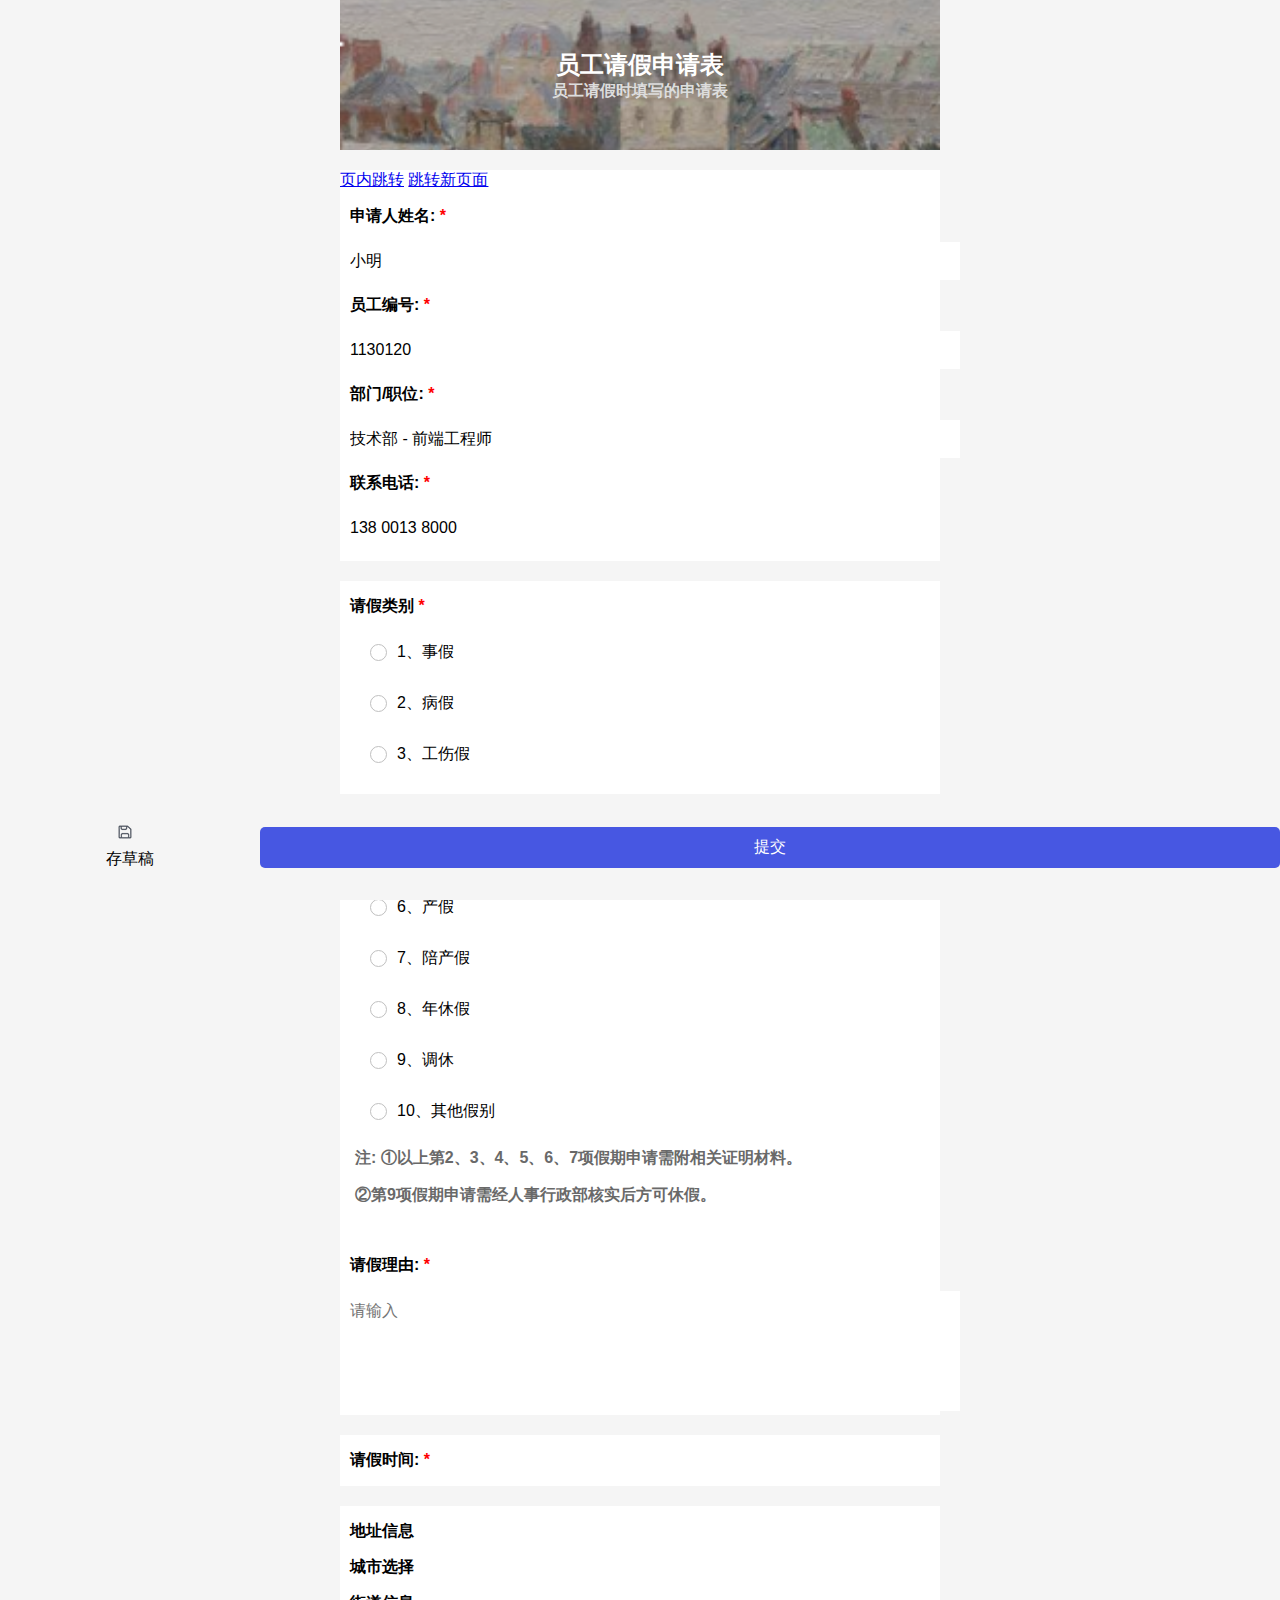
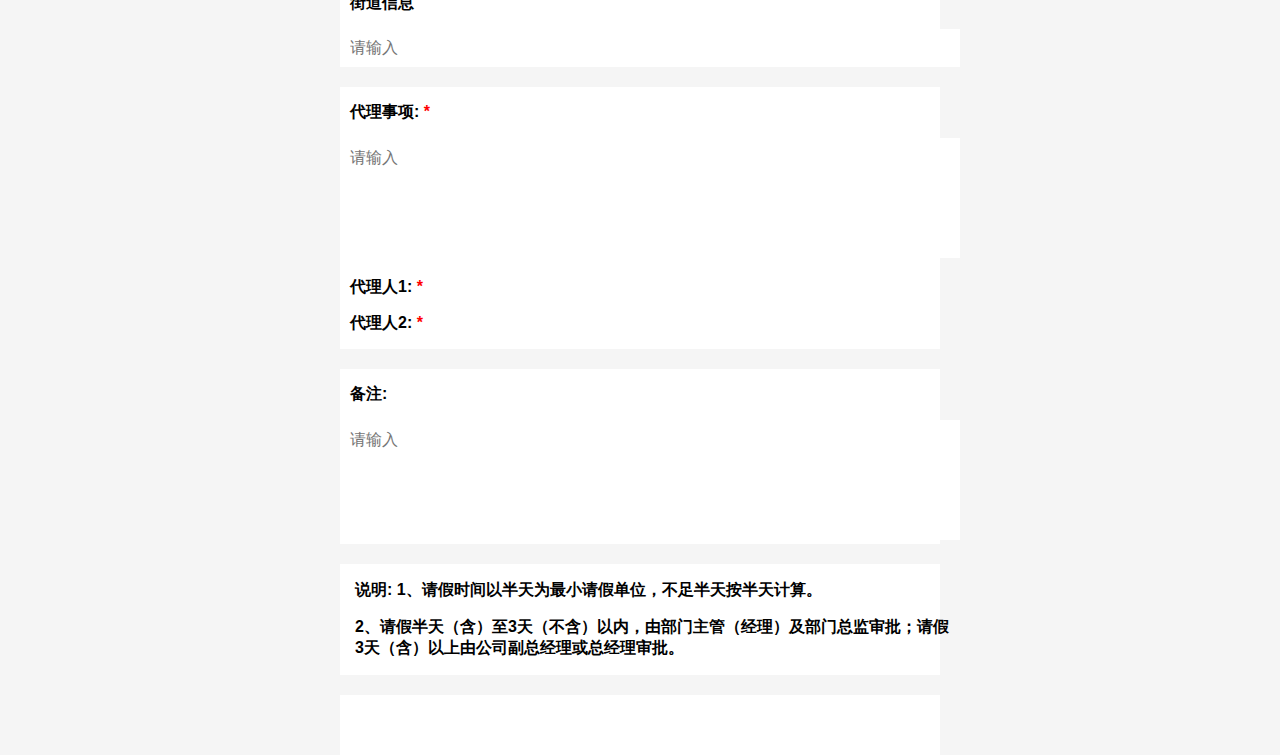
==== Leave_Request_Form/index.html @ c98fd58d "Update index.html" ====
<!DOCTYPE html>
<html lang="zh">
<head>
    <meta charset="UTF-8">
    <meta name="viewport" content="width=device-width, initial-scale=1.0">
<!--     <link rel="stylesheet" href="index.css"> -->
    <title>员工请假申请表</title>
    <style>
        /* <!-- --------------------------------通用样式 ---------------------------- --> */

        body {
            font-family: Arial, sans-serif;
            background-color: #f5f5f5;
            margin: 0;
            padding: 0;
        }

        .form-container {
            width: 100%;
            max-width: 600px;
            margin: 0 auto;
            background-color: #fff;
        }

        #form-content {
            padding-bottom: 60px;
        }
        
        .placeholder-line {
            height: 20px;
            background-color: #F5F5F5;
        }
        
        .form-group label {
            display: block;
            margin: 15px 10px;
        }
        
        .form-group .required {
            color: red;
        }
        
        .bold {
            font-weight: bold;
        }
        .small {
            font-size: 14px;
        }
        .grey {
            color: #696969;
        }
        .form-group .box-container {
            width: 100%;
            padding: 0px 15px;
        }
        
        /* <!-- --------------------------------标题样式 ---------------------------- --> */
        .header {
            position: fixed;
            top: 0;
            left: 0;
            width: 100%;
            background-color: #f5f5f5;
            height: 40px;
/*             color: white; */
/*             text-align: center; */
/*             padding: 15px; */
/*             font-size: 18px; */
/*             transition: top 0.8s; */
            z-index: 1000; /* 确保头部在其他内容之上 */
        }
        
        .head {
            width: 100%;
            height: 150px;
            text-align: center;
            background-image: url('images/head_bg.png');
            background-size: cover;
            background-position: center;
            display: flex;
            flex-direction: column;
            align-items: center;
            justify-content: center;
        }
        .head h1 {
            font-size: 24px;
            margin: 0;
            color: #fff;
        }
        .head h2 {
            font-size: 16px;
            color: #ddd;
            margin: 0;
        }
        
        /* <!-- --------------------------------输入样式 ---------------------------- --> */
        /* TODO: 一些输入框需要限制字数 */
        
        .form-group input,
        .form-group textarea {
            height: auto;
            width: 100%;
            padding: 10px;
            color: #000;
            font-size: 16px;
            border: none;
        }
        .form-group textarea {
            min-height: 100px;
            resize: none;
            width: 100%;
        }
        
        .form-group input:focus,
        .form-group textarea:focus {
            border-color: #007bff;
            outline: none;
        }
        
        #otherInput {
            display: none;
            width: 100%;
        }
        
        #phone-number {
            width: 100%;
            padding: 10px;
            font-size: 16px;
            box-sizing: border-box;
        }
        
        
        
        /* <!-- --------------------------------进度条样式 ---------------------------- --> */
        
        .progress-bar {
            width: 300px;
            height: 10px;
            background-color: #f0f0f0;
            margin: 20px 10px;
        }

        .progress {
            height: 100%;
            background-color: #4169E1;
            width: 0;
            transition: width 0.5s;
        }
        
        /* <!-- --------------------------------星星评分样式 ---------------------------- --> */
        
        .rating {
            display: flex;
            flex-direction: row-reverse;
            justify-content: flex-end;
            margin-bottom: 20px;
            margin-left: 10px;
        }
        .rating-value {
            font-size: 16px;
            margin: 10px;
            margin-left: 100px;
        }
        
        .star {
            font-size: 30px;
            color: #ddd;
            cursor: pointer;
            transition: color 0.2s;
            margin-right: 5px;
        }
        
        .star.active {
            color: #ffd700;
        }
        
        /* <!-- --------------------------------表格样式 ---------------------------- --> */
        
        .table {
            display: flex;
            flex-direction: column;
            width: 100%-40px;
            border: 1px solid #ddd;
            margin: 20px;
        }
        
        .table-header, .table-row {
            display: flex;
            flex-direction: row;
        }
        
        .table-header {
            background-color: #f2f2f2;
            font-weight: bold;
        }
        
        .table-cell {
            flex: 1;
            padding: 10px;
            border: 1px solid #ddd;
            display: flex;
            align-items: center; /* 垂直居中 */
        }
        
        .table-body .table-row:nth-child(even) {
            background-color: #f9f9f9;
        }
        
        /* 姓名列宽度加倍 */
        .table-cell:nth-child(1) {
            flex: 2;
        }
        
        /* 设置每列的宽度 */
        .table-cell:nth-child(2) {
            flex: 1;
        }
        
        .table-cell:nth-child(3) {
            flex: 1;
        }
        
        /* <!-- --------------------------------单选样式 ---------------------------- --> */
        .radio-group {
            display: flex;
            flex-direction: column;
            gap: 10px;
            margin: 10px;
        }
        
        .radio-option {
            display: flex;
            align-items: center;
            cursor: pointer;
            margin: 10px 0;
        }

        .radio-dot {
            width: 15px;
            height: 15px;
            border-radius: 50%;
            border: 1px solid #C0C0C0;
            margin-left: 20px;
            margin-right: 10px;
            display: flex;
            justify-content: center;
            align-items: center;
        }
        
        .radio-dot-inner {
            width: 0;
            height: 0;
            border-radius: 50%;
            background-color: #007bff;
            transition: all 0.2s ease;
        }
        
        .radio-dot.selected .radio-dot-inner {
            width: 12px;
            height: 12px;
        }
        .radio-dot::after {
            content: '';
            width: 12px;
            height: 12px;
            border-radius: 50%;
            background-color: #007bff;
            display: none;
        }
        
        .radio-option.selected .radio-dot::after {
            display: block;
        }
        
        .radio-label {
            font-size: 16px;
        }
        
        #attachment-container {
            display:none;
        }
        
        /* <!-- --------------------------------进度滑动样式 ---------------------------- --> */
        
        .range-slider {
            width: 300px;
            height: 5px;
            background-color: #DCDCDC;
            border-radius: 10px;
            position: relative;
            cursor: pointer;
            margin-top: 20px;
            margin-left: 30px;
        }
        
        .range-slider-fill {
            height: 100%;
            background-color: #87CEFA;
            border-radius: 10px;
            width: 50%; /* 初始值 */
        }
        
        .range-slider-thumb {
            width: 20px;
            height: 20px;
            background-color: #2980b9;
            border-radius: 50%;
            position: absolute;
            top: 50%;
            left: 50%; /* 初始位置 */
            transform: translate(-50%, -50%);
            box-shadow: 0 0 5px rgba(0, 0, 0, 0.2);
        }
        
        .range-value {
            margin-top: 20px;
            font-size: 18px;
            margin-left: 10px;
            margin-bottom: 20px;
        }
        
        /* <!-- -------------------------------- 可删 ---------------------------- --> */
        
        give-like {
            height: 100px;
        }
        
        /* <!-- -------------------------------- 错误信息样式 ---------------------------- --> */
        
        .errorMessage {
            color: red;
            font-weight: bold;
            font-size: 14px;
            margin-left: 10px;
        }

        
        /* <!-- --------------------------------存草稿和提交样式 ---------------------------- --> */
        .form-actions {
            display: flex;
            justify-content: space-between;
            align-items: center;
/*             padding: 20px 0; */
            
            position: fixed;
            bottom: 0;
            left: 0;
            width: 100%;
            padding: 10px;
            background-color: #F5F5F5;
        }
        
        .save-draft, .submit {
            padding: 10px 20px;
            border: none;
            border-radius: 5px;
            font-size: 16px;
            cursor: pointer;
            margin: 10px;
        }
        
        .save-draft {
            flex: 1;
            display: flex;
            flex-direction: column;
            align-items: center;
            background-color: transparent;
            padding: 10px;
            text-align: center;
            cursor: pointer;
        }
        
        .save-draft .icon {
            font-size: 24px;
            margin-bottom: 5px;
        }
        
        .save-draft span {
            display: block;
        }
        
        .save-draft:before {
            content: url('images/save.png');
            margin-right: 10px;
        }

        .submit {
            flex: 5;
            background-color: #4757e2;
            color: #fff;
            border: none;
            padding: 10px;
            cursor: pointer;
            font-size: 16px;
            text-align: center;
        }
        
        /* <!-- -------------------------------- 下拉单选样式 ---------------------------- --> */
        
        #bottom-selected {
            height: 26px;
            display: flex;
            justify-content: space-between;
            align-items: center;
            margin: 10px 0;
        }
        
        #bottom-selected label {
            flex: 1.5;
        }
        
        #bottom-selected custom-button {
            flex: 1;
        }
        
        
        /* <!-- -------------------------------- 审批流程 ---------------------------- --> */
        #approval-part {
            display: none;
        }
        
        input[type="checkbox"] {
            display: inline-block;
        }
        
        
        select-time {
            height: 100px;
        }

/*         flutter-sign { */
/*             height:200px; */
/*         } */
    </style>
</head>
<body>
<div class="form-container">
    <div id="form-content">
        <div class="head">
            <h1>员工请假申请表</h1>
            <h2>员工请假时填写的申请表</h2>
        </div>
        <div class="placeholder-line"></div>
    
        <!-- ----------------------------------- 个人信息 ---------------------------------- -->
        <a href="#current-address">页内跳转</a>
        <a href="https://chengming111.github.io/Leave_Request_Form/test_route.html" target="_blank">跳转新页面</a>
        <div class="form-group">
            <label class="bold">申请人姓名: <span class="required">*</span></label>
            <input type="text" id="name" name="name" placeholder="请输入" required="true" readonly="true" data-inputValue="">
        </div>
        <div class="form-group">
            <label class="bold">员工编号: <span class="required">*</span></label>
            <input type="text" id="employeeID" name="employeeID" placeholder="请输入" required="true" readonly="true" data-inputValue="">
        </div>
        <div class="form-group">
            <label class="bold">部门/职位: <span class="required">*</span></label>
            <input type="text" id="department-occupation" name="department-occupation" placeholder="请输入" required="true" readonly="true" data-inputValue="">
            <p class="errorMessage"></p>
        </div>
        <div class="form-group">
            <label class="bold">联系电话: <span class="required">*</span></label>
            <input type="text" id="phone-number" name="phone-number" placeholder="请输入" required="true" data-inputValue="">
            <p id="phoneErrorMessage" class="errorMessage"></p>
        </div>
        <div class="placeholder-line"></div>

        <!-- ----------------------------------- 请假类别、理由、及相关附件 ---------------------------------- -->
    
    <!--     <div class="form-group"> -->
            <!-- <label class="small grey">请选择您最喜欢的运动</label> -->
    <!--         <div id="bottom-selected"> -->
    <!--             <label class="bold">请假类别</label> -->
                <!-- TODO: 自定义标签 下拉选择 -->
    <!--             <custom-button></custom-button> -->
    <!--         </div> -->
    <!--     </div> -->
    <!--     <div class="placeholder-line"></div> -->
        <div class="form-group">
            <!-- <label class="small grey">请选择您最喜欢的运动</label> -->
            <label class="bold">请假类别 <span class="required">*</span></label>
            <div class="radio-group" id="radioGroup" data-inputValue="">
                <div class="radio-option">
                    <div class="radio-dot">
                        <div class="radio-dot-inner"></div>
                    </div>
                    <span class="radio-label" data-value="1">1、事假</span>
                </div>
                <div class="radio-option">
                    <div class="radio-dot">
                        <div class="radio-dot-inner"></div>
                    </div>
                    <span class="radio-label" data-value="2">2、病假</span>
                </div>
                <div class="radio-option">
                    <div class="radio-dot">
                        <div class="radio-dot-inner"></div>
                    </div>
                    <span class="radio-label" data-value="3">3、工伤假</span>
                </div>
                <div class="radio-option">
                    <div class="radio-dot">
                        <div class="radio-dot-inner"></div>
                    </div>
                    <span class="radio-label" data-value="4">4、婚假</span>
                </div>
                <div class="radio-option">
                    <div class="radio-dot">
                        <div class="radio-dot-inner"></div>
                    </div>
                    <span class="radio-label" data-value="5">5、丧假</span>
                </div>
                <div class="radio-option">
                    <div class="radio-dot">
                        <div class="radio-dot-inner"></div>
                    </div>
                    <span class="radio-label" data-value="6">6、产假</span>
                </div>
                <div class="radio-option">
                    <div class="radio-dot">
                        <div class="radio-dot-inner"></div>
                    </div>
                    <span class="radio-label" data-value="7">7、陪产假</span>
                </div>
                <div class="radio-option">
                    <div class="radio-dot">
                        <div class="radio-dot-inner"></div>
                    </div>
                    <span class="radio-label" data-value="8">8、年休假</span>
                </div>
                <div class="radio-option">
                    <div class="radio-dot">
                        <div class="radio-dot-inner"></div>
                    </div>
                    <span class="radio-label" data-value="9">9、调休</span>
                </div>
                <div class="radio-option">
                    <div class="radio-dot">
                        <div class="radio-dot-inner"></div>
                    </div>
                    <span class="radio-label" data-value="10">10、其他假别</span>
                    <input type="text" id="otherInput" placeholder="请输入其他选项">
                </div>
            </div>
            <div class="box-container">
                <p class="bold grey note">注: ①以上第2、3、4、5、6、7项假期申请需附相关证明材料。</p>
                <p class="bold grey note">②第9项假期申请需经人事行政部核实后方可休假。</p>
            </div>
            <br>
        </div>
        <div class="form-group" id="attachment-container">
            <label class="bold">相关附件: <span class="required">*</span></label>
            <input type="file" id="attachment" name="attachment" placeholder="请输入" required="true" data-inputValue="">
    
        </div>
        <div class="form-group">
            <label class="bold">请假理由: <span class="required">*</span></label>
            <textarea id="reason" name="reason" placeholder="请输入" required="true" data-inputValue=""></textarea>
        </div>
        <div class="placeholder-line"></div>

        <!-- ----------------------------------- 请假时间 ---------------------------------- -->
    
        <div class="form-group">
           <label class="bold">请假时间: <span class="required">*</span></label>
            <select-time  id="start-time" name="reason" placeholder="请输入" required="true" data-inputValue=""></select-time>
        </div>
    <!--    <div class="form-group">-->
    <!--        <label class="bold">结束日期: <span class="required">*</span></label>-->
    <!--        <select-time type="datetime-local" id="end-time" name="reason" placeholder="请输入" required="true"></select-time>-->
    <!--    </div>-->
        <!-- TODO:(实现中） 1. 如果结束日期小于开始日期，重置。 2. 根据选择的时间自动生成合计时间。 -->
    <!--     <div class="form-group"> -->
    <!--         <label class="bold">合计时间: <span id="number-of-days"></span>天  <span id="number-of-hours"></span>小时</label> -->
    <!--     </div> -->
        <div class="placeholder-line"></div>
    
        <!-- ----------------------------------- 地址信息 ----------------------------------------- -->
    
        <div class="form-group">
            <label class="bold">地址信息</label>
            <label class="bold">城市选择</label>
            <flutter-city_pickers id="current-address" name="current-address" placeholder="请输入" data-inputValue=""></flutter-city_pickers>
            <label class="bold">街道信息</label>
            <input type="text" id="current-address-detail" name="current-address" placeholder="请输入" data-inputValue="">
        </div>
        <div class="placeholder-line"></div>

        <!-- ----------------------------- 工作交接 ------------------------- -->
    
        <div class="form-group">
            <label class="bold">代理事项: <span class="required">*</span></label>
            <textarea type="text" id="agent-event" name="agent-event" placeholder="请输入" required="true" data-inputValue=""></textarea>
            <p class="errorMessage"></p>
        </div>
        <div class="form-group">
            <label class="bold">代理人1: <span class="required">*</span></label>
            <people-pick type="text" id="agent-person1" name="agent-person" placeholder="请选择" required="true" data-inputValue=""></people-pick>
            <p class="errorMessage"></p>
        </div>
        <div class="form-group">
            <label class="bold">代理人2: <span class="required">*</span></label>
            <people-pick type="text" id="agent-person2" name="agent-person" placeholder="请选择" required="true" data-inputValue=""></people-pick>
            <p class="errorMessage"></p>
        </div>
         <div class="placeholder-line"></div>

        <!-- ----------------------------- 备注 ------------------------- -->
    
        <div class="form-group">
            <label class="bold">备注: </label>
            <textarea id="remark" name="remark" placeholder="请输入" data-inputValue=""></textarea>
        </div>
        <div class="placeholder-line"></div>

        <!-- ----------------------------------- 请假说明 ----------------------------------------- -->
    
        <div class="form-group">
            <div class="box-container">
                <p class="illustration bold">说明: 1、请假时间以半天为最小请假单位，不足半天按半天计算。</p>
                <p class="illustration bold">2、请假半天（含）至3天（不含）以内，由部门主管（经理）及部门总监审批；请假3天（含）以上由公司副总经理或总经理审批。</p>
            </div>
        </div>
         <div class="placeholder-line"></div>
    
        <!-- 填写完成提交成功后才有的组件 -->
        <!-- ------------------------------------ 审批流程 --------------------------------- -->
    
        <div id="approval-part">
            <!-- ----------------------------------- 审批流程 ------------------------------------------------- -->
    
            <div class="form-group">
                <label class="bold">审批流程</label>
                <!-- TODO: 未实现 -->
                <approval-process></approval-process>
            </div>
            <div class="placeholder-line"></div>
    
            <!-- ----------------------------------- 签字 ----------------------------------------- -->

            <div class="form-group">
                <label class="bold">部门经理意见: </label>
                <flutter-sign data-inputValue=""></flutter-sign>
            </div>
            <div class="form-group">
                <label class="bold">总经理意见: </label>
                <flutter-sign data-inputValue=""></flutter-sign>
            </div>
            <div class="placeholder-line"></div>

            <!-- ----------------------------------- 发送、同步表单 ------------------------------------------------- -->
            <!-- TODO: 未实现 -->
    
            <div class="form-group">
                <label>发送到群</label>
                <!-- TODO: 更改为自定义标签 -->
            </div>
            <div class="placeholder-line"></div>
            <div class="form-group">
                <label>通过聊天发送给审批人</label>
                <!-- TODO: 更改为自定义标签 -->
                <switch-button id="send-chat" class="switch" data-inputValue=""></switch-button>
            </div>
            <div class="placeholder-line"></div>
    
            <div class="form-group">
                <label>通过后同步到我的日历</label>
                <!-- TODO: 更改为自定义标签 -->
                <switch-button id="syncCalendar" class="switch" data-inputValue=""></switch-button>
            </div>
            <div class="placeholder-line"></div>

    <!--         <div>Test1</div> -->
        </div>
    </div>


    <!-- ----------------------------------- 存草稿、提交按钮 ----------------------------------------- -->
    
    <div class="form-actions">
        <div type="button" class="save-draft">
            <div class="icon"></div>
            <span>存草稿</span>
        </div>
        <!-- TODO: 在用户点击后，屏幕置于第一个不符合填写的位置 -->
        <button type="submit" id="submit" class="submit">提交</button>
    </div>
</div>

<!-- <script src="index.js"></script> -->
<script>
    //模拟数据源  将Map转换为普通对象
    const dataMap = new Map([
        ['name', '小明'],
        ['employeeID', '1130120'],
        ['department', '技术部'],
        ['occupation', '前端工程师'],
        ['phone-number', '13800138000']
    ]);

    const mapToObject = (map) => {
      let obj = {};
      map.forEach((value, key) => {
        obj[key] = value;
      });
      return obj;
    };
    
    const dataObject = mapToObject(dataMap);
    console.log(dataObject);
    
    // 自动填写个人信息
    const name = document.getElementById('name');
    const employeeID = document.getElementById('employeeID');
    const department_occupation = document.getElementById('department-occupation');
    const phoneNumber = document.getElementById('phone-number');
    
    name.value = dataObject.name;
    employeeID.value = dataObject.employeeID;
    department_occupation.value = dataObject.department + ' - ' + dataObject.occupation;
    phoneNumber.value = formatPhoneNumber(dataObject['phone-number']);

    //将数据存储在data-inputValue中
    name.setAttribute('data-inputValue', dataObject.name);
    employeeID.setAttribute('data-inputValue', dataObject.employeeID);
    department_occupation.setAttribute('data-inputValue', dataObject.department + ' - ' + dataObject.occupation);
    phoneNumber.setAttribute('data-inputValue', dataObject['phone-number']);
    
    
    //格式化电话号码
    function formatPhoneNumber(phoneNumber) {
        let input = phoneNumber.replace(/\D/g, ''); // 移除所有非数字字符
    
        // 限制输入的数字只有十一位
        if (input.length > 11) {
            input = input.slice(0, 11);
        }
    
        let formattedInput = '';
    
        // 将号码按三四四的方式分组
        for (let i = 0; i < input.length; i++) {
            if (i === 3 || i === 7) {
                formattedInput += ' ';
            }
            formattedInput += input[i];
        }
    
        return formattedInput;
    }
    
    // 实时格式化电话号码
    document.getElementById('phone-number').addEventListener('input', function (e) {
        e.target.value = formatPhoneNumber(e.target.value);
        e.target.setAttribute('data-inputValue', e.target.value);
    });
    
    // --------------------------------------- 获得单选的data-inputValue值 ------------------------------------
    
    // 获取单选组和所有选项
    const radioGroup = document.getElementById('radioGroup');
    const options = radioGroup.querySelectorAll('.radio-option');
    const dots = radioGroup.querySelectorAll('.radio-dot');
    
    const otherInput = document.getElementById('otherInput');
    var dataInputValue;
    
    radioGroup.addEventListener('click', function (event) {
        const clickedOption = event.target.closest('.radio-option');
        const attachment_container = document.getElementById('attachment-container');
    
        if (clickedOption) {
            options.forEach(option => option.querySelector('.radio-dot').classList.remove('selected'));
            clickedOption.querySelector('.radio-dot').classList.add('selected');
    
            labelElement = clickedOption.querySelector('.radio-label');
            if(labelElement.textContent == '10、其他假别') {
                otherInput.style.display = 'block';
                attachment_container.style.display = 'none';
                dataInputValue = otherInput.textContent;
            } else if (labelElement.getAttribute('data-value') >=2 && labelElement.getAttribute('data-value') <= 7) {
                attachment_container.style.display = 'block';
                otherInput.style.display = 'none';
                dataInputValue = labelElement.textContent;
            } else {
                otherInput.style.display = 'none';
                attachment_container.style.display = 'none';
                dataInputValue = labelElement.textContent;
            }
    
            // 将选中的值存储在data-value属性中
            radioGroup.setAttribute('data-inputValue', dataInputValue);
        }
    });
    
    
    // 转换DOM树为JSON对象
    function traverseDOM(element) {
        const dataValueMap = new Map();
    
        function traverse(element) {
            if(element.hasAttribute("data-inputValue")) {
                dataValueMap.set(element.id, element.getAttribute('data-inputValue'));
            }
            for (let i = 0; i < element.children.length; i++) {
                traverse(element.children[i]);
            }
        }
    
        traverse(element);
        return dataValueMap;
    }
    
    // ----------------------------------------------- 提交点击触发事件 ---------------------------------------------
    
    // 提交按钮
    const submit = document.getElementById('submit');
    
    //点击提交按钮后触发的事件
    submit.addEventListener('click', async(e) => {
        //TODO: 如果提交成功, 弹出框确认提交吗
       const approval_part = document.getElementById('approval-part');
       approval_part.style.display = 'block';

    
        // 将整个HTML文件中用户填写的数据 转换成JSON对象
        const dataValueMap = traverseDOM(document.documentElement);
    
        // 将JSON对象转换为字符串
        // const jsonString = JSON.stringify(jsonObject, null, 2);
        const jsonString = JSON.stringify(Object.fromEntries(dataValueMap), null, 2);
    
        //console.log(jsonString);
        console.log("yyyyyyyyyyyyyyyyyyyyyyyyyyyyyyyzzzxxaabb");
        // 将数据传给dart
        await window.form.submitMap(jsonString);
    });
    
    
    // ---------------------------------------获得input 和 textarea 的data-inputValue值------------------------------------

    // 用户输入一改变就调用方法
    window.onload = function() {
        const form = document.getElementById('form-content');

        // 为每一个单行输入框添加事件监听器
        form.querySelectorAll('input').forEach(input => {
            input.addEventListener('input', (event) => {
                // 获取当前输入框
                const target = event.target;
                target.setAttribute('data-inputValue', target.value);
            });
        });
        // 为每一个多行输入框添加事件监听器
        form.querySelectorAll('textarea').forEach(textarea => {
            textarea.addEventListener('input', (event) => {
                // 获取当前输入框
                const target = event.target;
                target.setAttribute('data-inputValue', target.value);
            });
        });
    }


    // ---------------------------------------获得input type=“file” 的data-inputValue值------------------------------------

    const fileInput = document.getElementById('attachment');
    fileInput.addEventListener('change', (event) => {
        console.log("=============================================监听文件内容成功===");
        console.log("监听到的文件内容是===============================", event.detail.files);
        const fileString = JSON.stringify(event.detail.files[0]);
        fileInput.setAttribute('data-inputValue', fileString);
    });

    // ---------------------------------------获得城市选择 的data-inputValue值------------------------------------

    const cityInput = document.getElementById('current-address');
    cityInput.addEventListener('citychange', (event) => {
        console.log("=============================================监听城市内容成功===");
        console.log("监听到的城市内容是===============================", event.detail);
        const cityString = JSON.stringify(event.detail);
        cityInput.setAttribute('data-inputValue', cityString);
    });

    // ---------------------------------------获得人员选择 的data-inputValue值------------------------------------

    const peopleInput1 = document.getElementById('agent-person1');
    peopleInput1.addEventListener('peoplechange', (event) => {
        console.log("=============================================监听人员内容成功===");
        console.log("监听到的人员内容是===============================", event.detail);
        const peopleString = JSON.stringify(event.detail);
        cityInput.setAttribute('data-inputValue', peopleString);
    });
    

</script>
</body>
</html>
---- Leave_Request_Form/index.css ----
/* <!-- --------------------------------通用样式 ---------------------------- --> */

body {
    font-family: Arial, sans-serif;
    background-color: #f5f5f5;
    margin: 0;
    padding: 0;
}

.form-container {
    width: 100%;
    max-width: 600px;
    margin: 0 auto;
    background-color: #fff;
}

.placeholder-line {
    height: 20px;
    background-color: #F5F5F5;
}

.form-group label {
    display: block;
    margin: 15px 10px;
}

.form-group .required {
    color: red;
}

.bold {
    font-weight: bold;
}
.small {
    font-size: 14px;
}
.grey {
    color: #696969;
}
.form-group .box-container {
    width: 100%;
    padding: 0px 15px;
}

/* <!-- --------------------------------标题样式 ---------------------------- --> */

.head {
    width: 100%;
    height: 150px;
    text-align: center;
    background-image: url('images/head_bg.png');
    background-size: cover;
    background-position: center;
    display: flex;
    flex-direction: column;
    align-items: center;
    justify-content: center;
}
.head h1 {
    font-size: 24px;
    margin: 0;
    color: #fff;
}
.head h2 {
    font-size: 16px;
    color: #ddd;
    margin: 0;
}

/* <!-- --------------------------------输入样式 ---------------------------- --> */
/* TODO: 一些输入框需要限制字数 */

.form-group input,
.form-group textarea {
    height: auto;
    width: 100%;
    padding: 10px;
    color: #000;
    font-size: 16px;
    border: none;
}
.form-group textarea {
    min-height: 100px;
    resize: none;
    width: 100%;
}

.form-group input:focus,
.form-group textarea:focus {
    border-color: #007bff;
    outline: none;
}

#otherInput {
    display: none;
    width: 100%;
}

#phone-number {
    width: 100%;
    padding: 10px;
    font-size: 16px;
    box-sizing: border-box;
}



/* <!-- --------------------------------进度条样式 ---------------------------- --> */

.progress-bar {
    width: 300px;
    height: 10px;
    background-color: #f0f0f0;
    margin: 20px 10px;
}

.progress {
    height: 100%;
    background-color: #4169E1;
    width: 0;
    transition: width 0.5s;
}

/* <!-- --------------------------------星星评分样式 ---------------------------- --> */

.rating {
    display: flex;
    flex-direction: row-reverse;
    justify-content: flex-end;
    margin-bottom: 20px;
    margin-left: 10px;
}
.rating-value {
    font-size: 16px;
    margin: 10px;
    margin-left: 100px;
}

.star {
    font-size: 30px;
    color: #ddd;
    cursor: pointer;
    transition: color 0.2s;
    margin-right: 5px;
}

.star.active {
    color: #ffd700;
}

/* <!-- --------------------------------表格样式 ---------------------------- --> */

.table {
    display: flex;
    flex-direction: column;
    width: 100%-40px;
    border: 1px solid #ddd;
    margin: 20px;
}

.table-header, .table-row {
    display: flex;
    flex-direction: row;
}

.table-header {
    background-color: #f2f2f2;
    font-weight: bold;
}

.table-cell {
    flex: 1;
    padding: 10px;
    border: 1px solid #ddd;
    display: flex;
    align-items: center; /* 垂直居中 */
}

.table-body .table-row:nth-child(even) {
    background-color: #f9f9f9;
}

/* 姓名列宽度加倍 */
.table-cell:nth-child(1) {
    flex: 2;
}

/* 设置每列的宽度 */
.table-cell:nth-child(2) {
    flex: 1;
}

.table-cell:nth-child(3) {
    flex: 1;
}

/* <!-- --------------------------------单选样式 ---------------------------- --> */
.radio-group {
    display: flex;
    flex-direction: column;
    gap: 10px;
    margin: 10px;
}

.radio-option {
    display: flex;
    align-items: center;
    cursor: pointer;
    margin: 10px 0;
}

.radio-dot {
    width: 15px;
    height: 15px;
    border-radius: 50%;
    border: 1px solid #C0C0C0;
    margin-left: 20px;
    margin-right: 10px;
    display: flex;
    justify-content: center;
    align-items: center;
}

.radio-dot-inner {
    width: 0;
    height: 0;
    border-radius: 50%;
    background-color: #007bff;
    transition: all 0.2s ease;
}

.radio-dot.selected .radio-dot-inner {
    width: 12px;
    height: 12px;
}
.radio-dot::after {
    content: '';
    width: 12px;
    height: 12px;
    border-radius: 50%;
    background-color: #007bff;
    display: none;
}

.radio-option.selected .radio-dot::after {
    display: block;
}

.radio-label {
    font-size: 16px;
}

#attachment-container {
    display:none;
}

/* <!-- --------------------------------进度滑动样式 ---------------------------- --> */

.range-slider {
    width: 300px;
    height: 5px;
    background-color: #DCDCDC;
    border-radius: 10px;
    position: relative;
    cursor: pointer;
    margin-top: 20px;
    margin-left: 30px;
}

.range-slider-fill {
    height: 100%;
    background-color: #87CEFA;
    border-radius: 10px;
    width: 50%; /* 初始值 */
}

.range-slider-thumb {
    width: 20px;
    height: 20px;
    background-color: #2980b9;
    border-radius: 50%;
    position: absolute;
    top: 50%;
    left: 50%; /* 初始位置 */
    transform: translate(-50%, -50%);
    box-shadow: 0 0 5px rgba(0, 0, 0, 0.2);
}

.range-value {
    margin-top: 20px;
    font-size: 18px;
    margin-left: 10px;
    margin-bottom: 20px;
}

/* <!-- -------------------------------- 可删 ---------------------------- --> */

give-like {
    height: 100px;
}

/* <!-- -------------------------------- 错误信息样式 ---------------------------- --> */

.errorMessage {
    color: red;
    font-weight: bold;
    font-size: 14px;
    margin-left: 10px;
}



/* <!-- --------------------------------存草稿和提交样式 ---------------------------- --> */
.form-actions {
    display: flex;
    justify-content: space-between;
    align-items: center;
    padding: 20px 0;
}

.save-draft, .submit {
    padding: 10px 20px;
    border: none;
    border-radius: 5px;
    font-size: 16px;
    cursor: pointer;
    margin: 10px;
}

.save-draft {
    flex: 1;
    display: flex;
    flex-direction: column;
    align-items: center;
    background-color: transparent;
    padding: 10px;
    text-align: center;
    cursor: pointer;
}

.save-draft .icon {
    font-size: 24px;
    margin-bottom: 5px;
}

.save-draft span {
    display: block;
}

.save-draft:before {
    content: url('images/save.png');
    margin-right: 10px;
}

.submit {
    flex: 5;
    background-color: #4757e2;
    color: #fff;
    border: none;
    padding: 10px;
    cursor: pointer;
    font-size: 16px;
    text-align: center;
}

/* <!-- -------------------------------- 下拉单选样式 ---------------------------- --> */

#bottom-selected {
    height: 26px;
    display: flex;
    justify-content: space-between;
    align-items: center;
    margin: 10px 0;
}

#bottom-selected label {
    flex: 1.5;
}

#bottom-selected custom-button {
    flex: 1;
}


/* <!-- -------------------------------- 审批流程 ---------------------------- --> */
#approval-part {
    display: none;
}

input[type="checkbox"] {
    display: inline-block;
}


select-time {
    height: 100px;
}
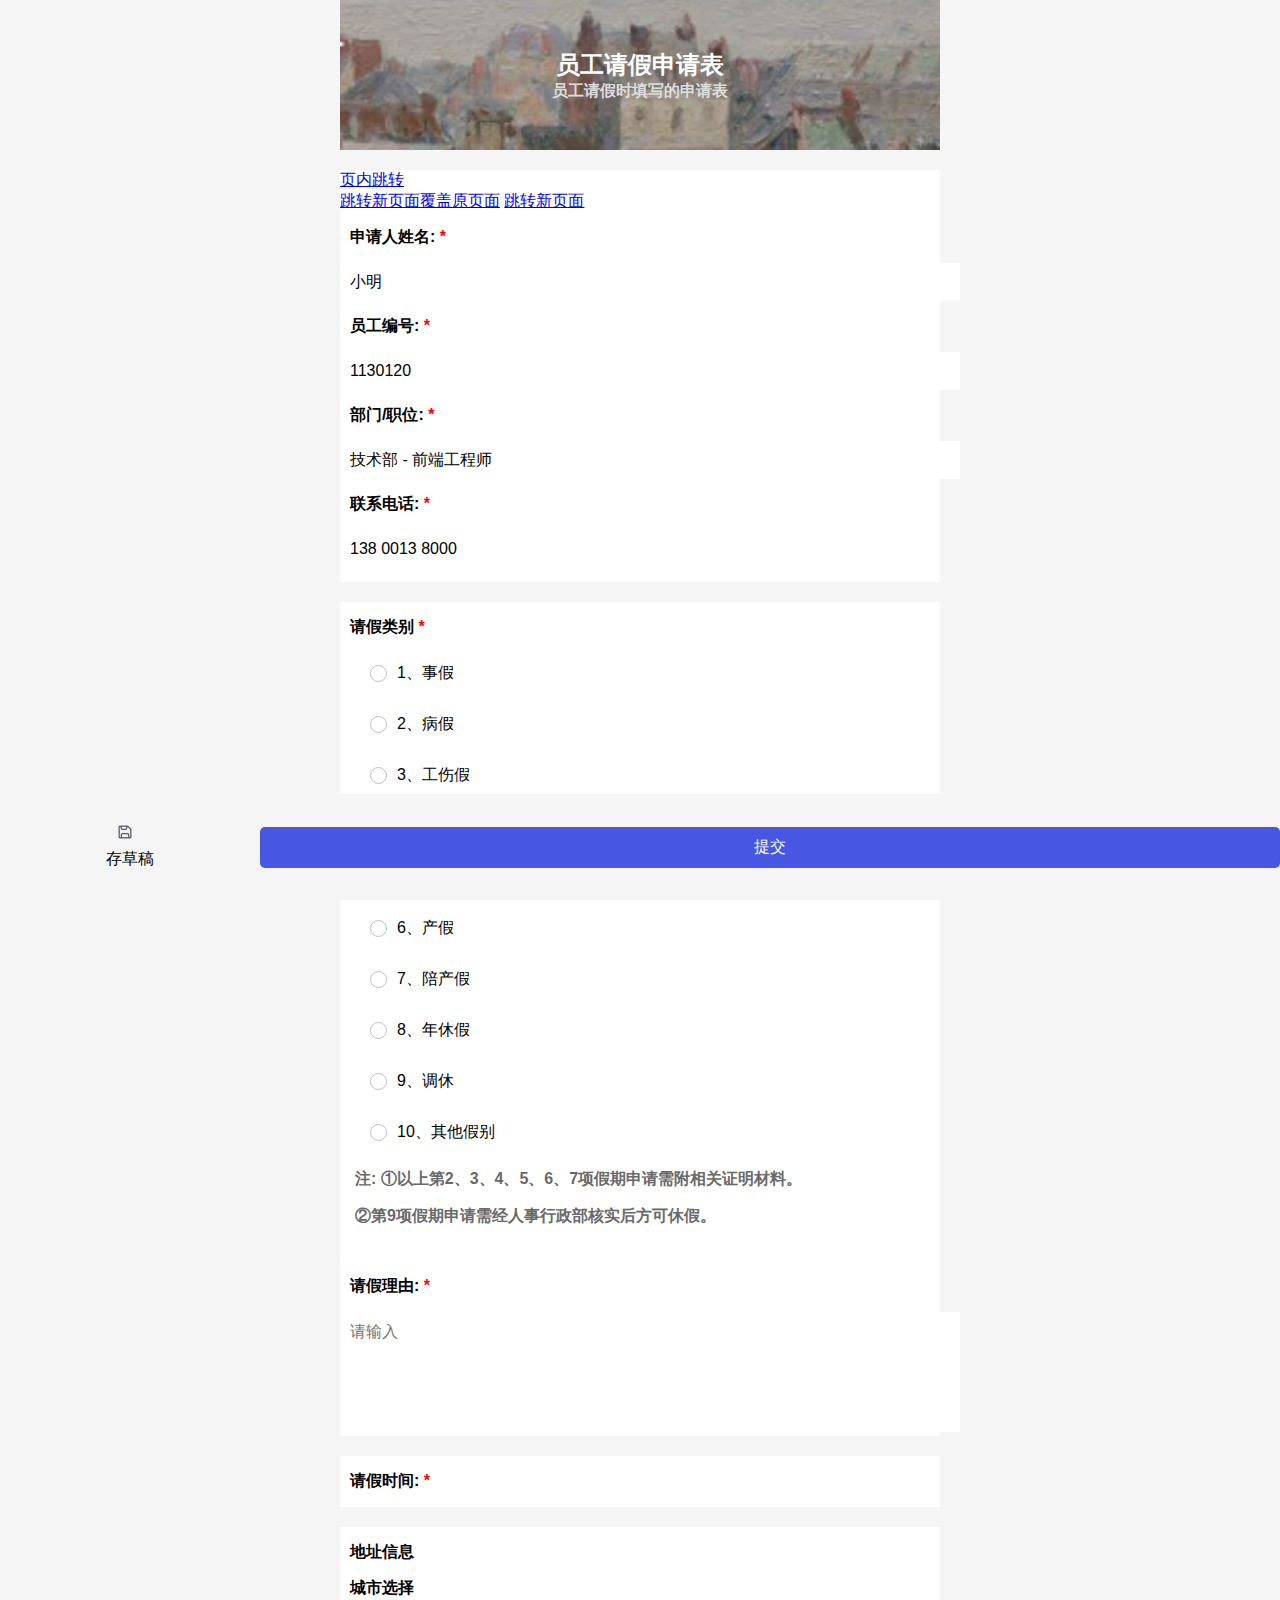
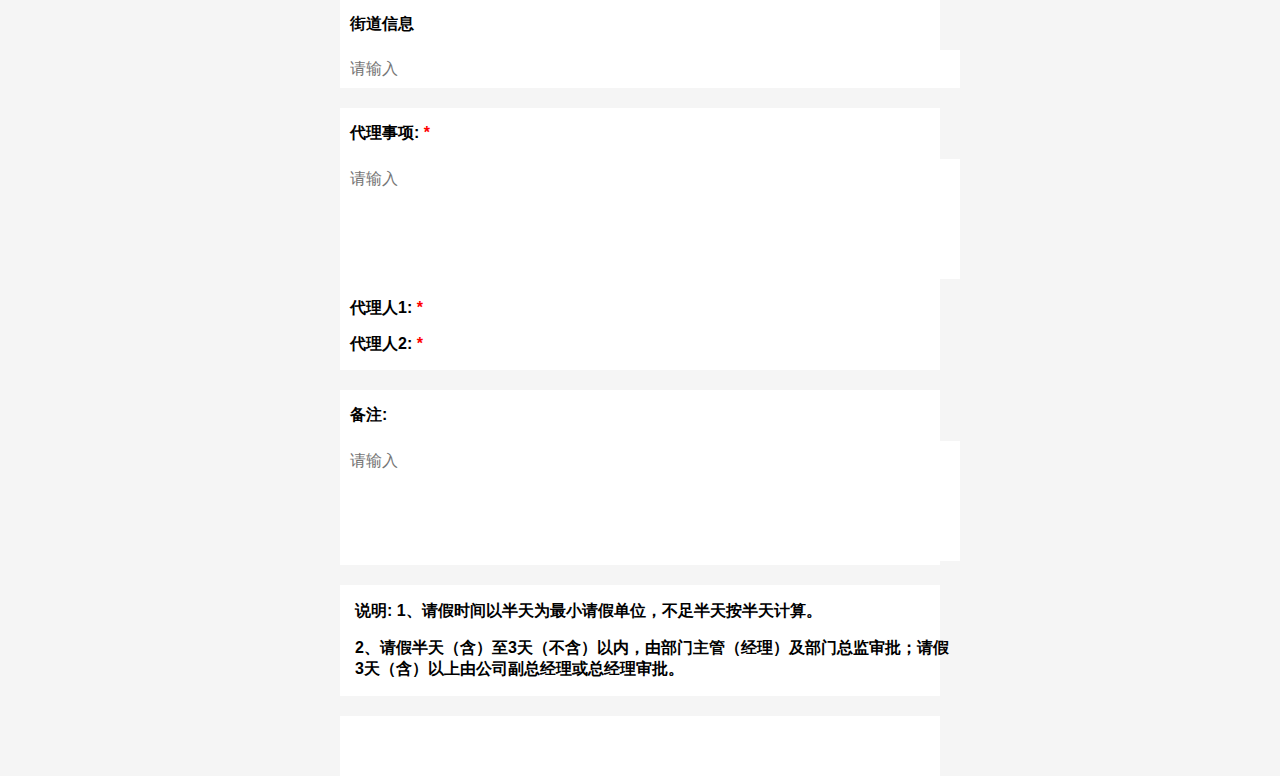
==== commit faa4bbad: "Update index.html" ====
--- a/Leave_Request_Form/index.html
+++ b/Leave_Request_Form/index.html
@@ -443,8 +443,9 @@
         <div class="placeholder-line"></div>
     
         <!-- ----------------------------------- 个人信息 ---------------------------------- -->
-        <a href="#current-address">页内跳转</a>
-        <a href="https://chengming111.github.io/Leave_Request_Form/test_route.html" target="_blank">跳转新页面</a>
+        <a href="#current-address">页内跳转</a><br>
+        <a href="https://chengming111.github.io/Leave_Request_Form/test_route.html" target="_blank">跳转新页面覆盖原页面</a>
+        <a href="https://chengming111.github.io/Leave_Request_Form/test_route.html" target="self">跳转新页面</a>
         <div class="form-group">
             <label class="bold">申请人姓名: <span class="required">*</span></label>
             <input type="text" id="name" name="name" placeholder="请输入" required="true" readonly="true" data-inputValue="">
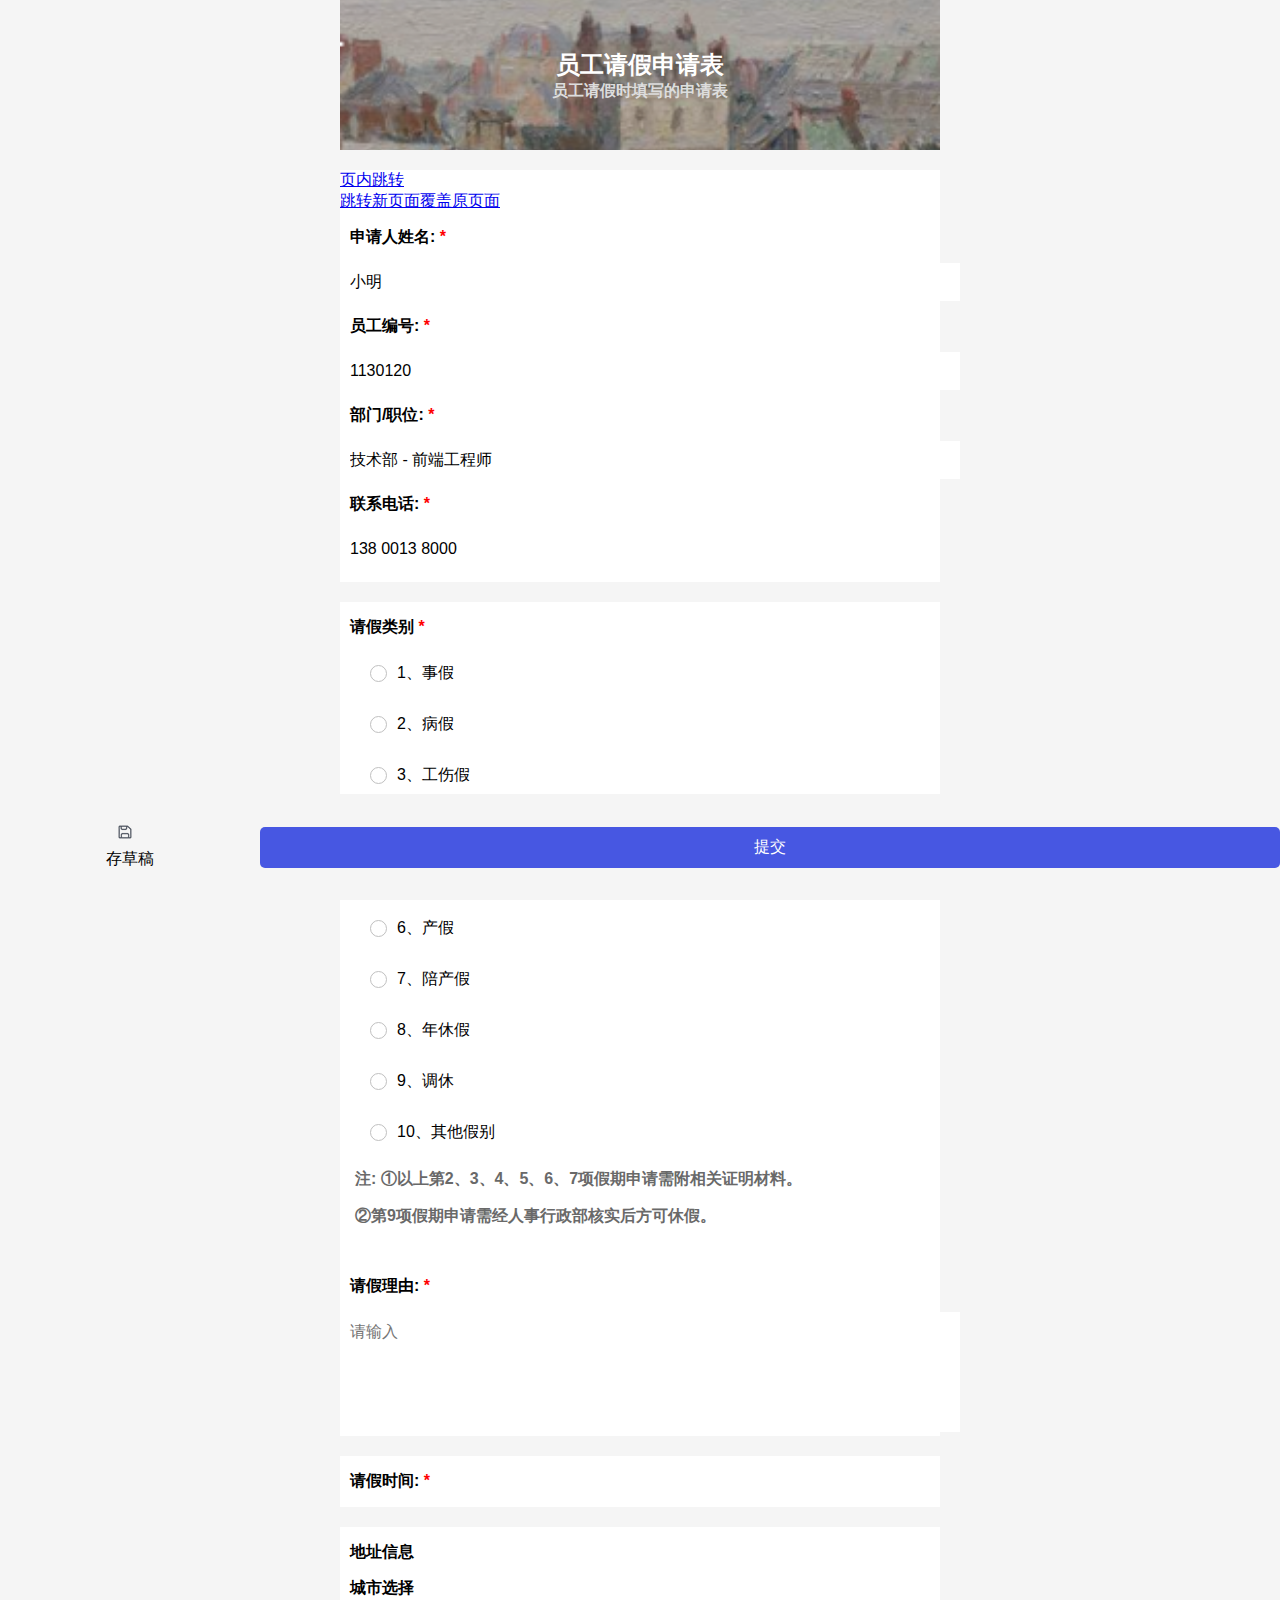
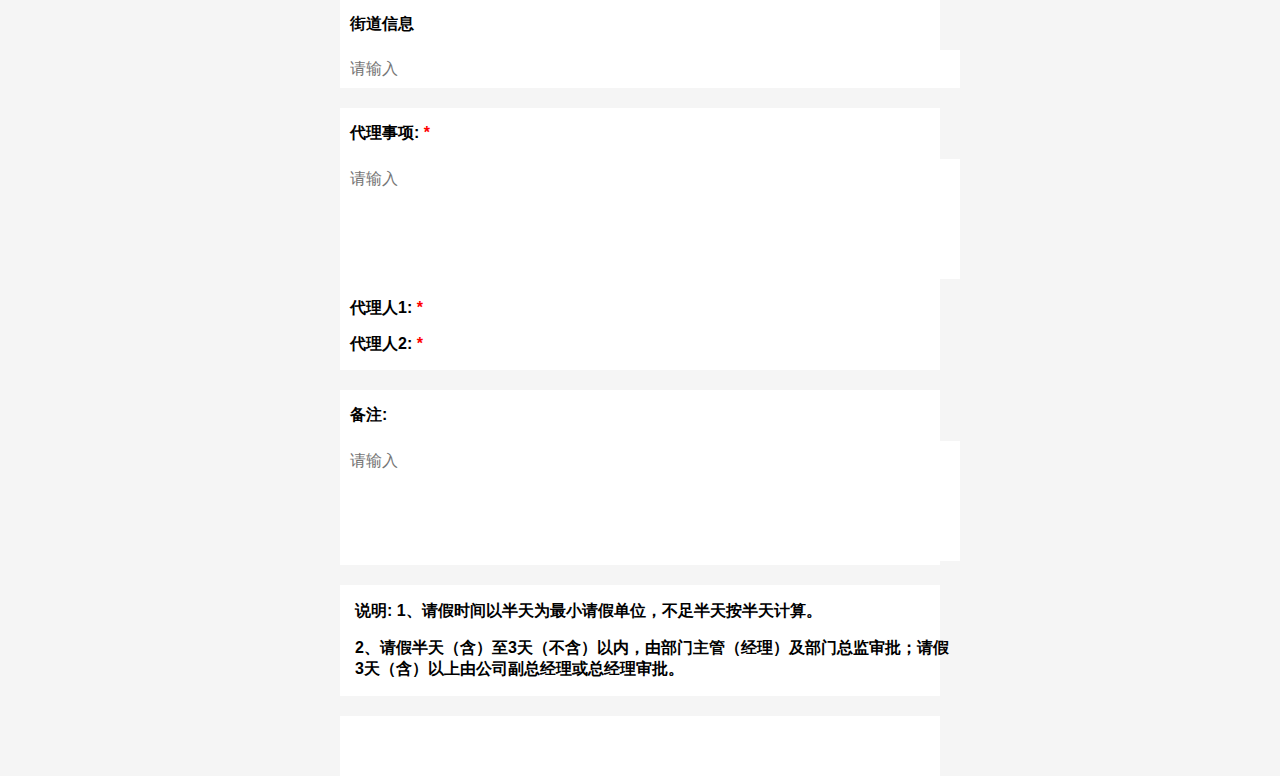
==== commit 7575b1bf: "Update index.html" ====
--- a/Leave_Request_Form/index.html
+++ b/Leave_Request_Form/index.html
@@ -444,8 +444,8 @@
     
         <!-- ----------------------------------- 个人信息 ---------------------------------- -->
         <a href="#current-address">页内跳转</a><br>
-        <a href="https://chengming111.github.io/Leave_Request_Form/test_route.html" target="_blank">跳转新页面覆盖原页面</a>
-        <a href="https://chengming111.github.io/Leave_Request_Form/test_route.html" target="self">跳转新页面</a>
+        <a href="https://chengming111.github.io/Leave_Request_Form/test_route.html" target="_blank">跳转新页面覆盖原页面</a><br>
+
         <div class="form-group">
             <label class="bold">申请人姓名: <span class="required">*</span></label>
             <input type="text" id="name" name="name" placeholder="请输入" required="true" readonly="true" data-inputValue="">
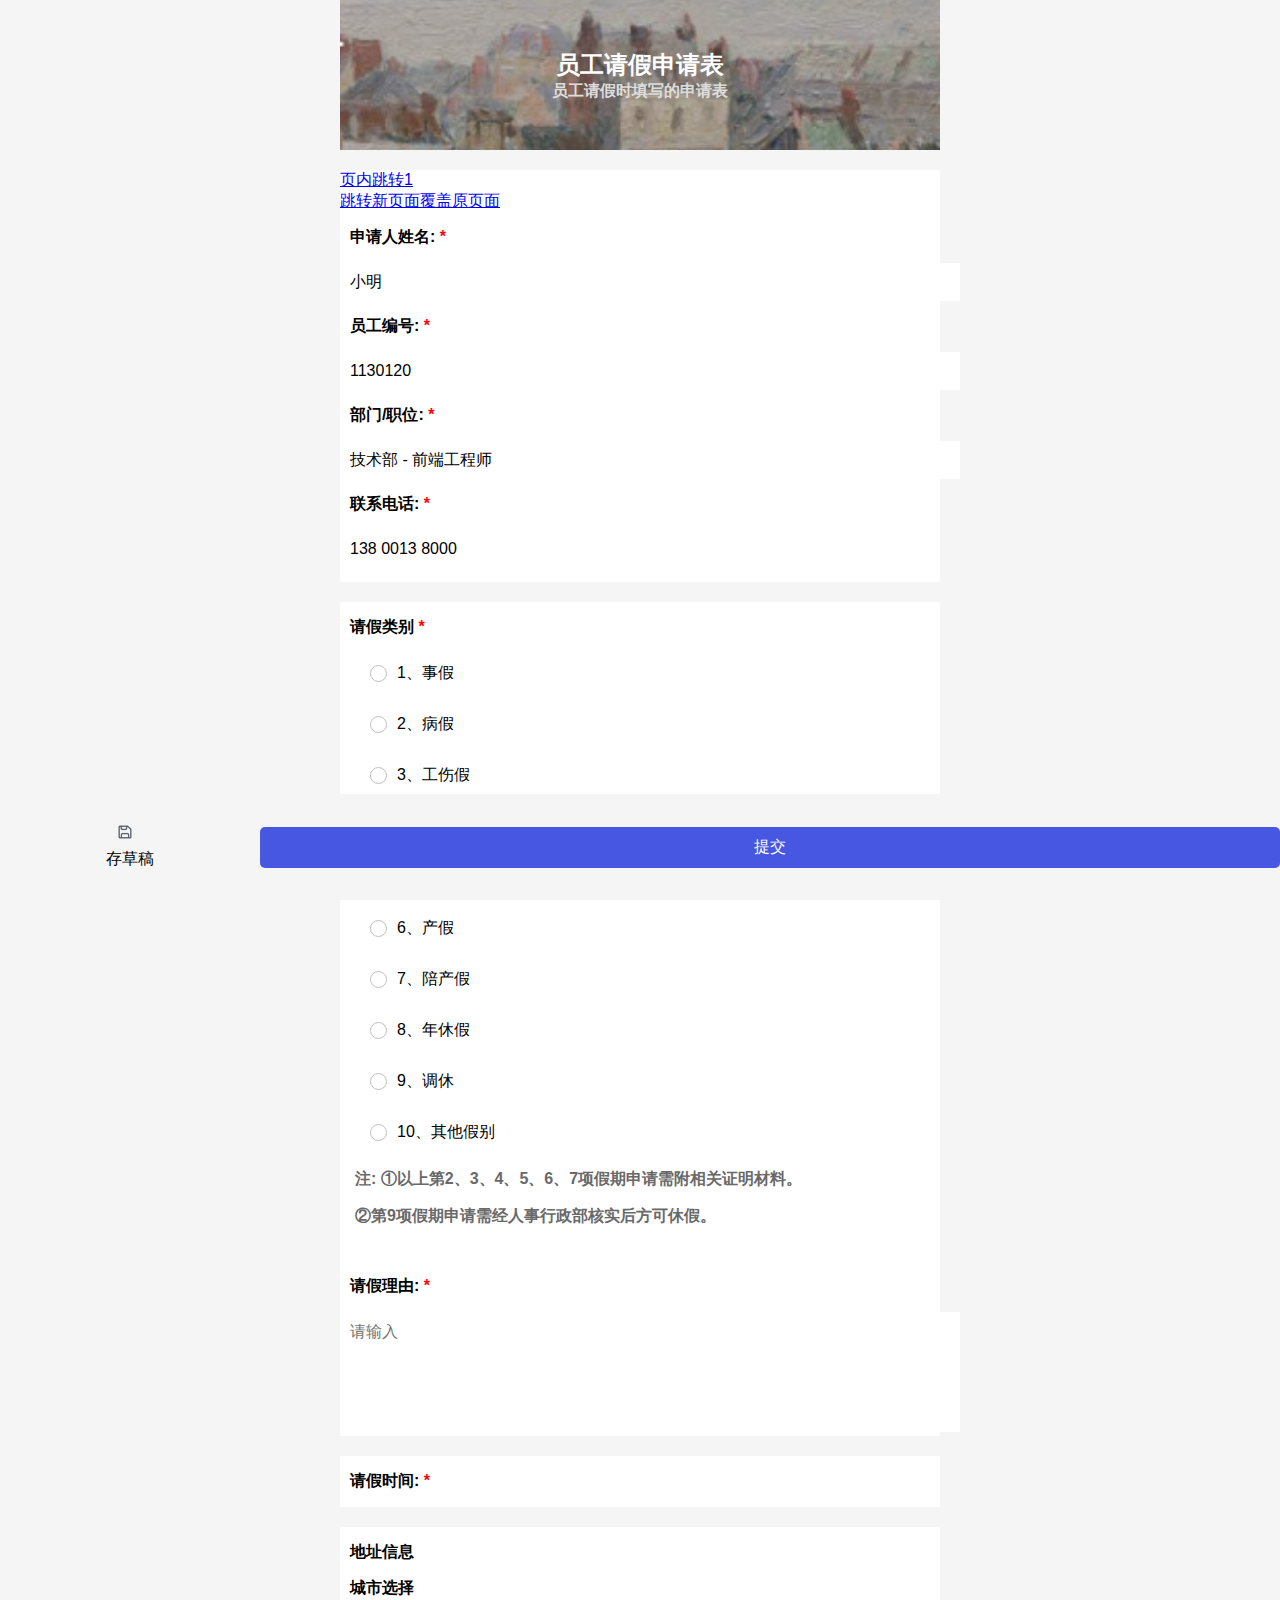
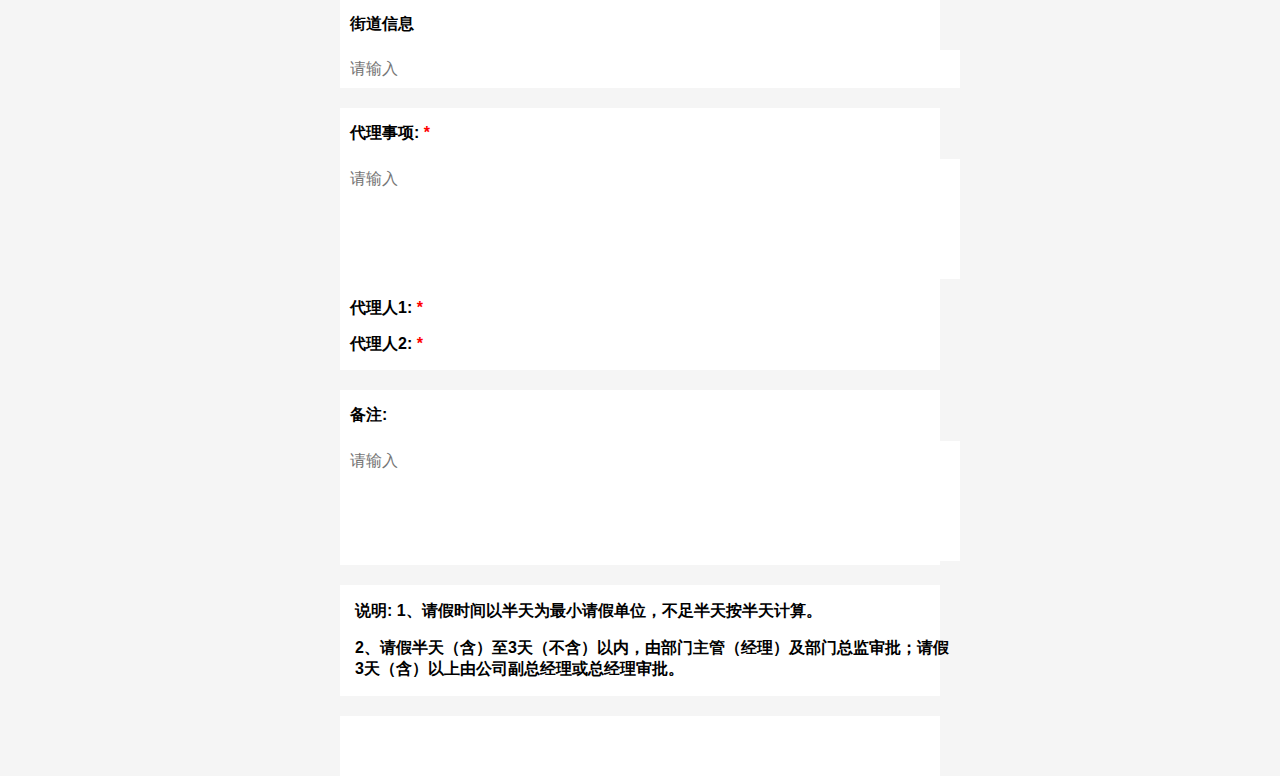
==== commit 3d3d8afa: "Update index.html" ====
--- a/Leave_Request_Form/index.html
+++ b/Leave_Request_Form/index.html
@@ -443,7 +443,7 @@
         <div class="placeholder-line"></div>
     
         <!-- ----------------------------------- 个人信息 ---------------------------------- -->
-        <a href="#current-address">页内跳转</a><br>
+        <a href="#current-address" target="self">页内跳转1</a><br>
         <a href="https://chengming111.github.io/Leave_Request_Form/test_route.html" target="_blank">跳转新页面覆盖原页面</a><br>
 
         <div class="form-group">
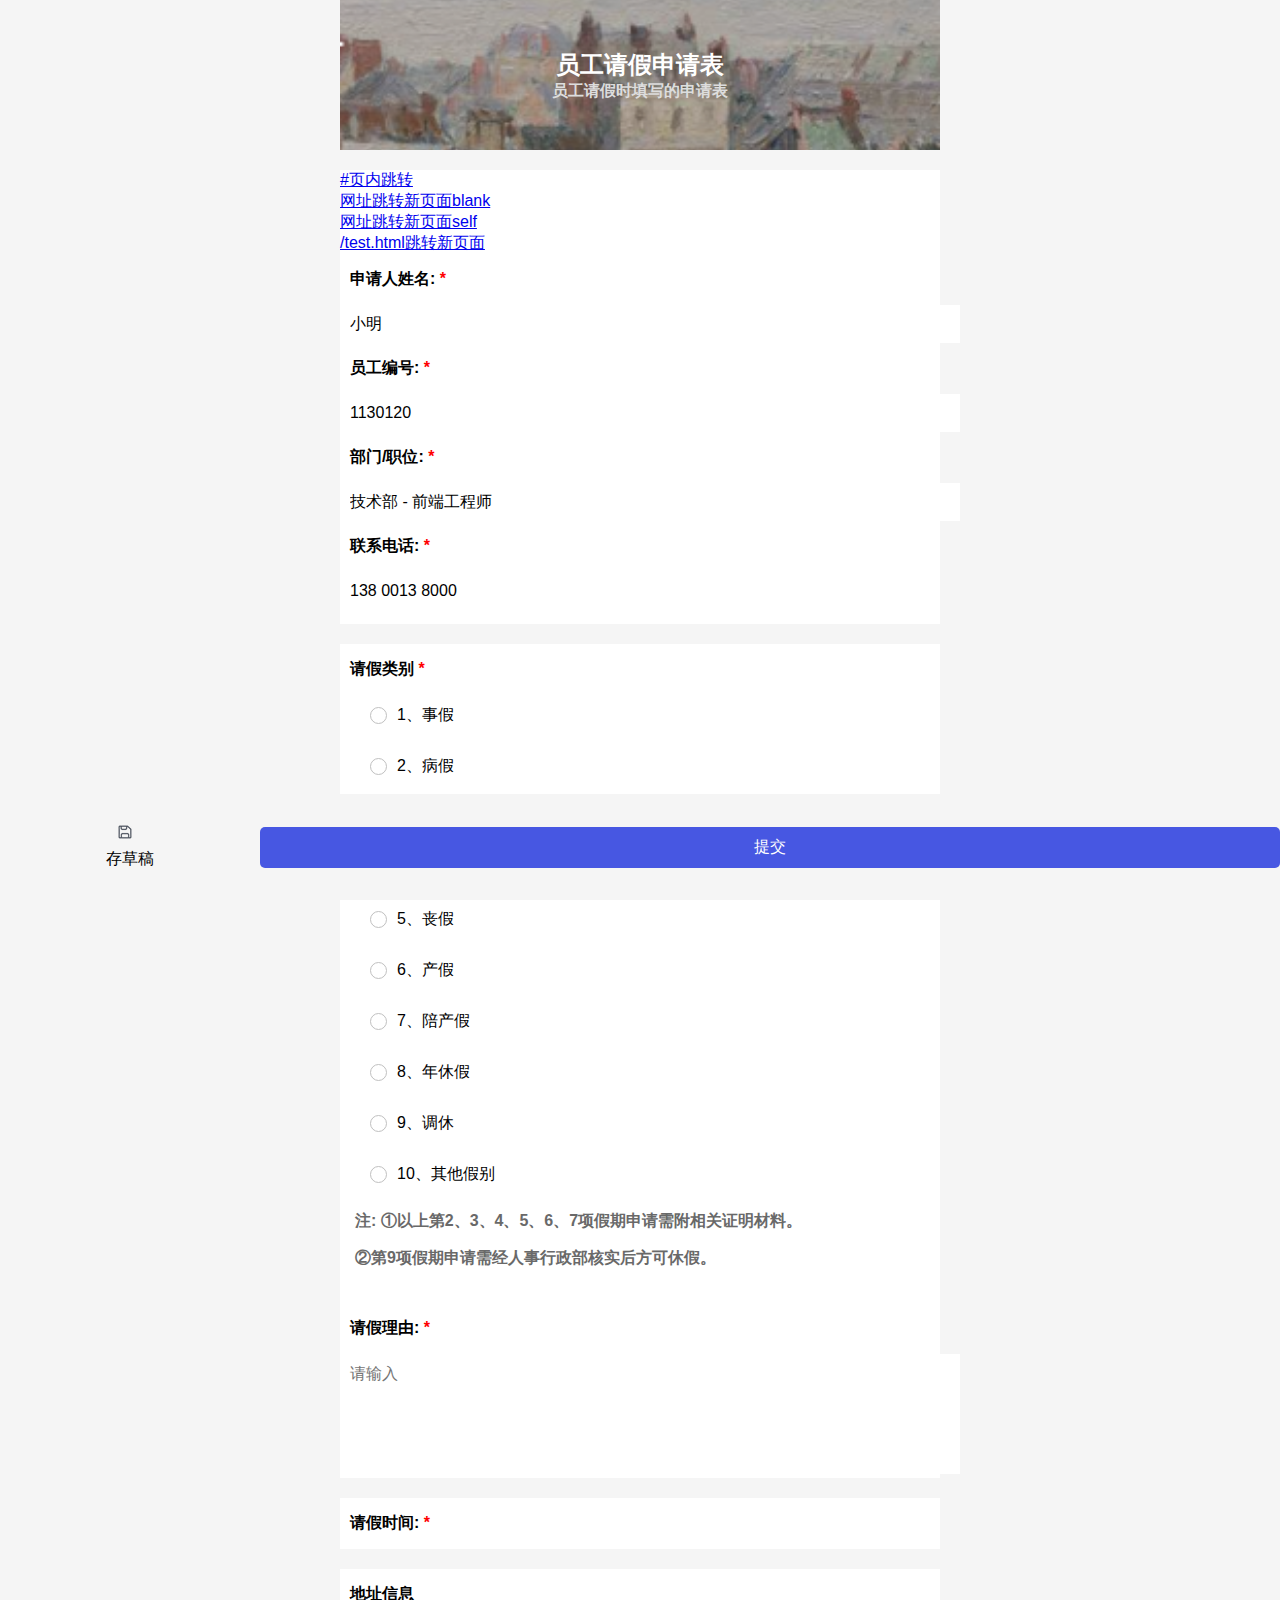
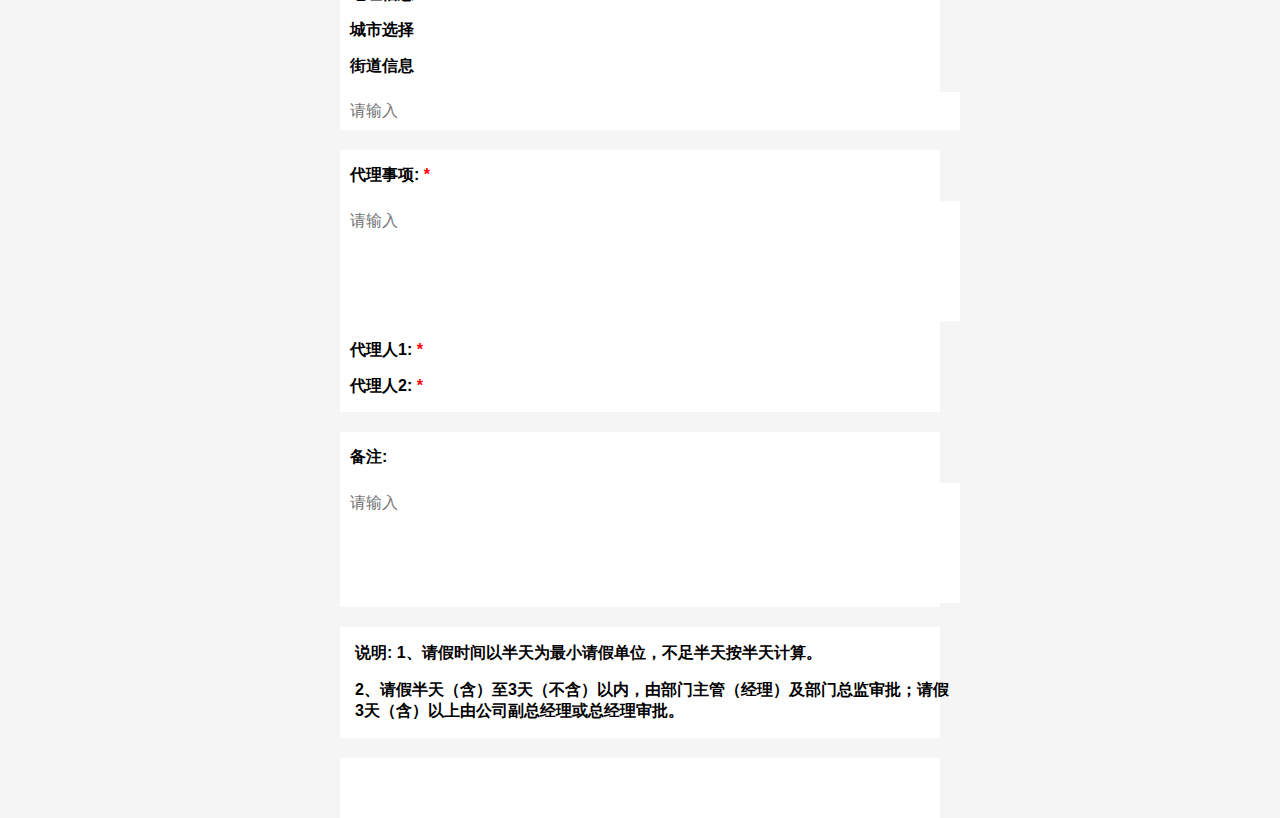
==== commit a05c99dd: "Update index.html" ====
--- a/Leave_Request_Form/index.html
+++ b/Leave_Request_Form/index.html
@@ -443,8 +443,10 @@
         <div class="placeholder-line"></div>
     
         <!-- ----------------------------------- 个人信息 ---------------------------------- -->
-        <a href="#current-address" target="self">页内跳转1</a><br>
-        <a href="https://chengming111.github.io/Leave_Request_Form/test_route.html" target="_blank">跳转新页面覆盖原页面</a><br>
+        <a href="#current-address" target="self">#页内跳转</a><br>
+        <a href="https://chengming111.github.io/Leave_Request_Form/test_route.html" target="_blank">网址跳转新页面blank</a><br>
+        <a href="https://chengming111.github.io/Leave_Request_Form/test_route.html" target="_self">网址跳转新页面self</a><br>
+        <a href="/test_route.html" target="_blank">/test.html跳转新页面</a><br>
 
         <div class="form-group">
             <label class="bold">申请人姓名: <span class="required">*</span></label>
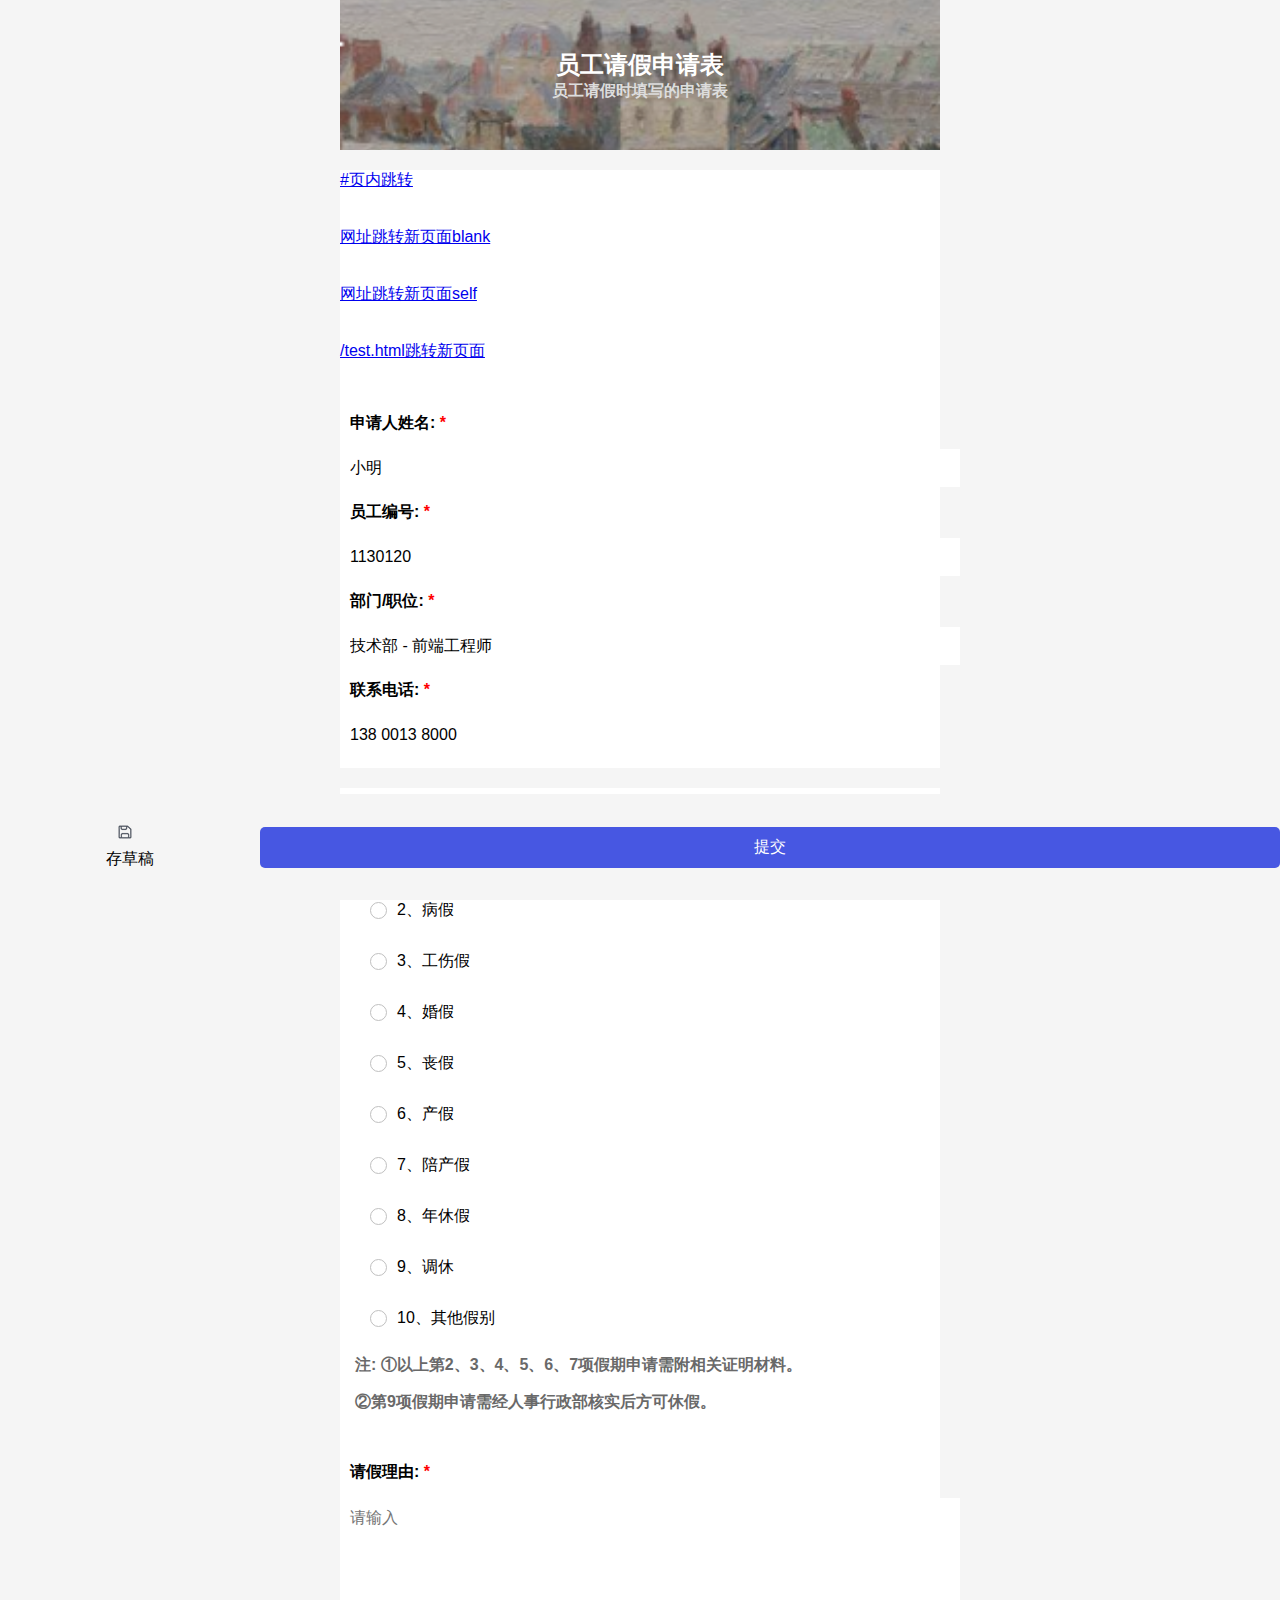
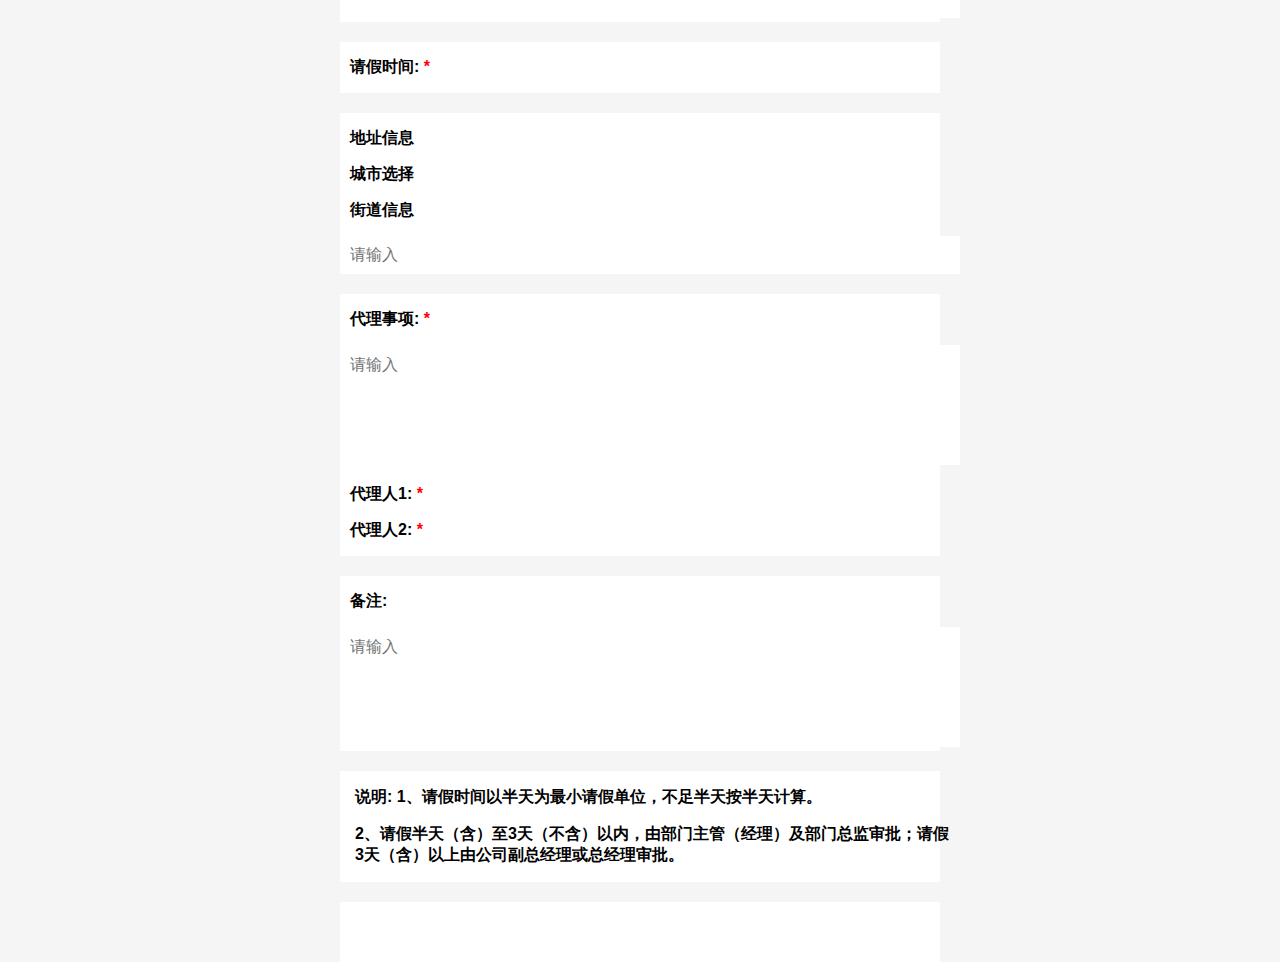
==== commit 20530279: "Update index.html" ====
--- a/Leave_Request_Form/index.html
+++ b/Leave_Request_Form/index.html
@@ -443,10 +443,10 @@
         <div class="placeholder-line"></div>
     
         <!-- ----------------------------------- 个人信息 ---------------------------------- -->
-        <a href="#current-address" target="self">#页内跳转</a><br>
-        <a href="https://chengming111.github.io/Leave_Request_Form/test_route.html" target="_blank">网址跳转新页面blank</a><br>
-        <a href="https://chengming111.github.io/Leave_Request_Form/test_route.html" target="_self">网址跳转新页面self</a><br>
-        <a href="/test_route.html" target="_blank">/test.html跳转新页面</a><br>
+        <a href="#current-address" target="self">#页内跳转</a><br><br><br>
+        <a href="https://chengming111.github.io/Leave_Request_Form/test_route.html" target="_blank">网址跳转新页面blank</a><br><br><br>
+        <a href="https://chengming111.github.io/Leave_Request_Form/test_route.html" target="_self">网址跳转新页面self</a><br><br><br>
+        <a href="../test_route.html" target="_blank">/test.html跳转新页面</a><br><br><br>
 
         <div class="form-group">
             <label class="bold">申请人姓名: <span class="required">*</span></label>
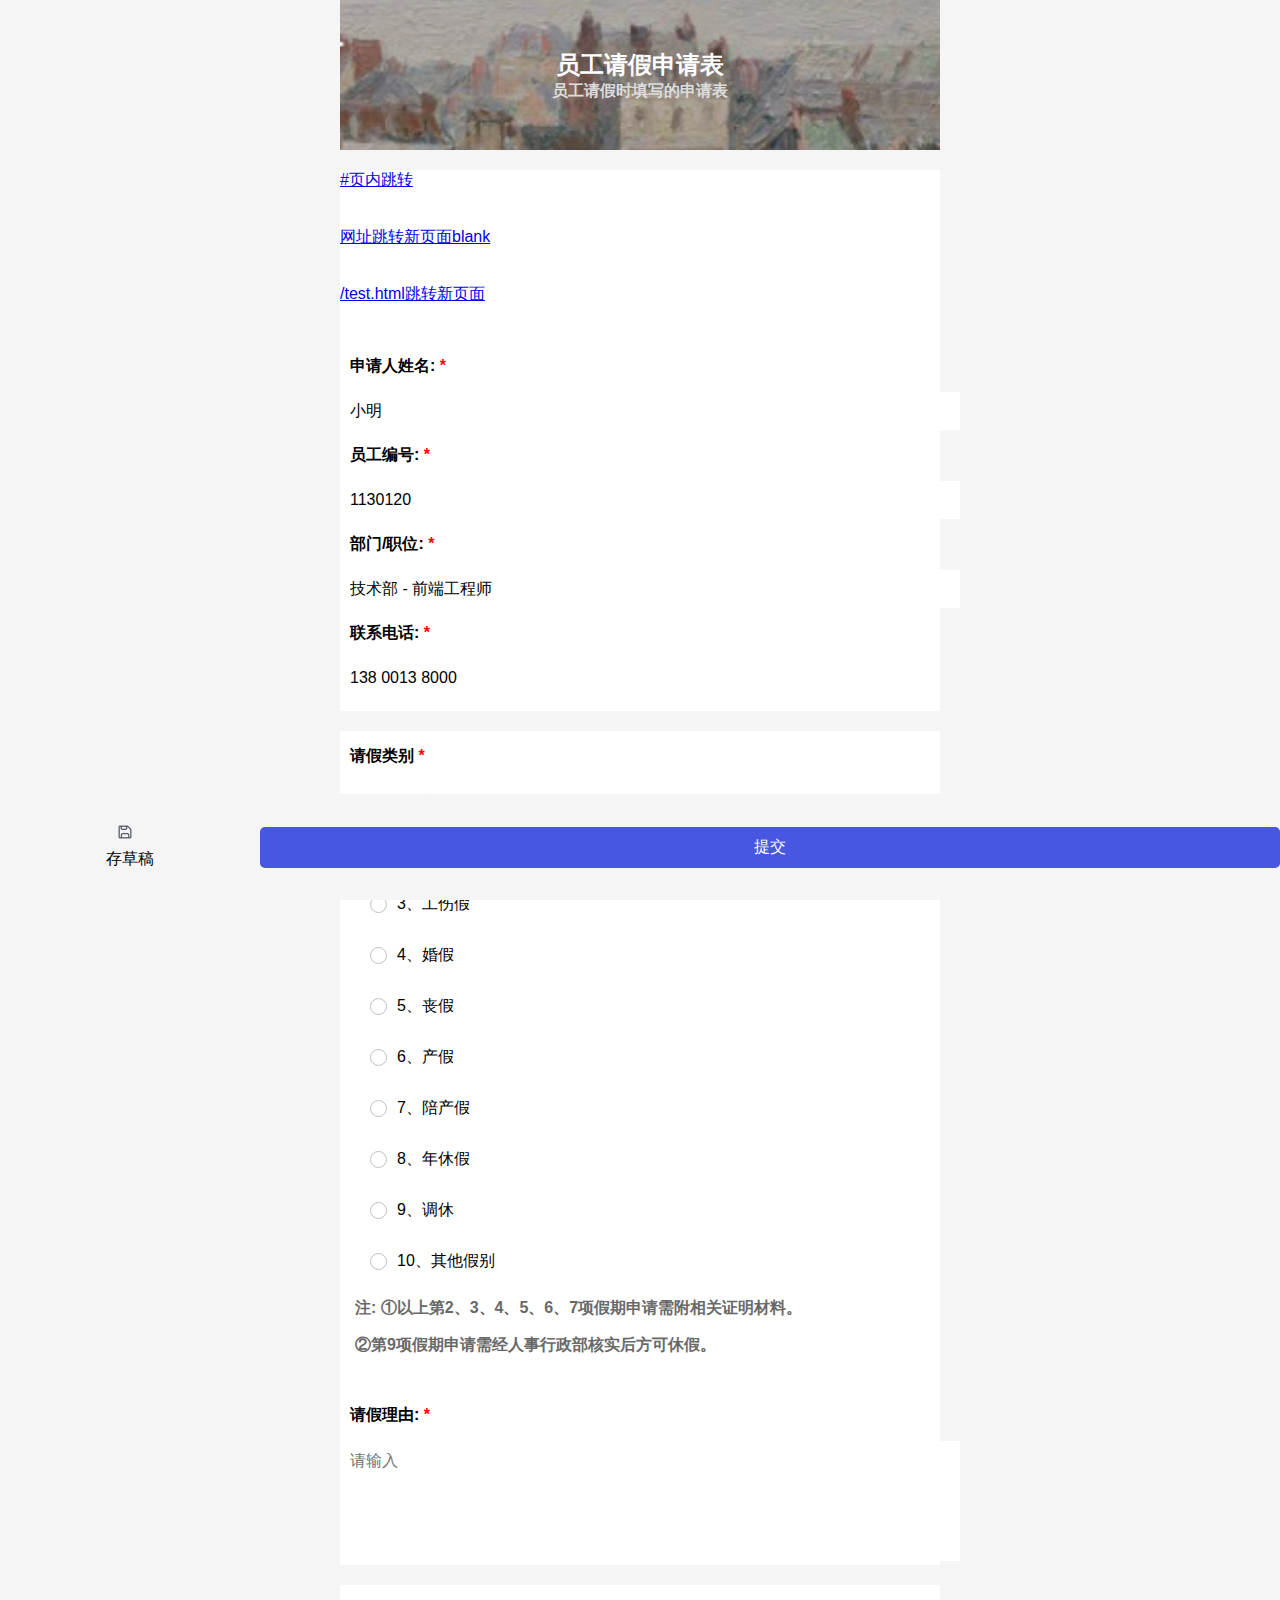
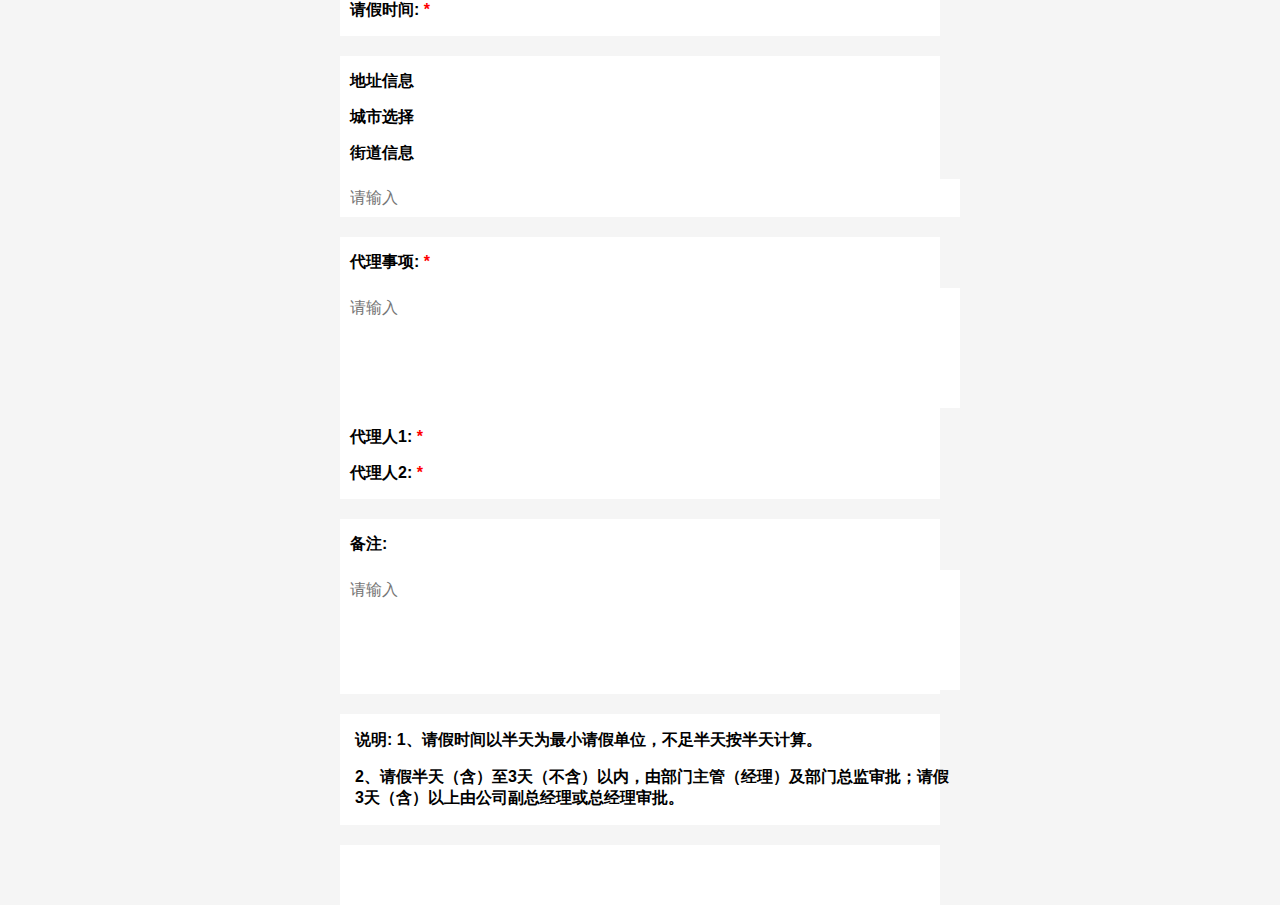
==== commit 6c2ef4aa: "Update index.html" ====
--- a/Leave_Request_Form/index.html
+++ b/Leave_Request_Form/index.html
@@ -445,8 +445,7 @@
         <!-- ----------------------------------- 个人信息 ---------------------------------- -->
         <a href="#current-address" target="self">#页内跳转</a><br><br><br>
         <a href="https://chengming111.github.io/Leave_Request_Form/test_route.html" target="_blank">网址跳转新页面blank</a><br><br><br>
-        <a href="https://chengming111.github.io/Leave_Request_Form/test_route.html" target="_self">网址跳转新页面self</a><br><br><br>
-        <a href="../test_route.html" target="_blank">/test.html跳转新页面</a><br><br><br>
+        <a href="/Leave_Request_Form/test_route.html" target="_blank">/test.html跳转新页面</a><br><br><br>
 
         <div class="form-group">
             <label class="bold">申请人姓名: <span class="required">*</span></label>
